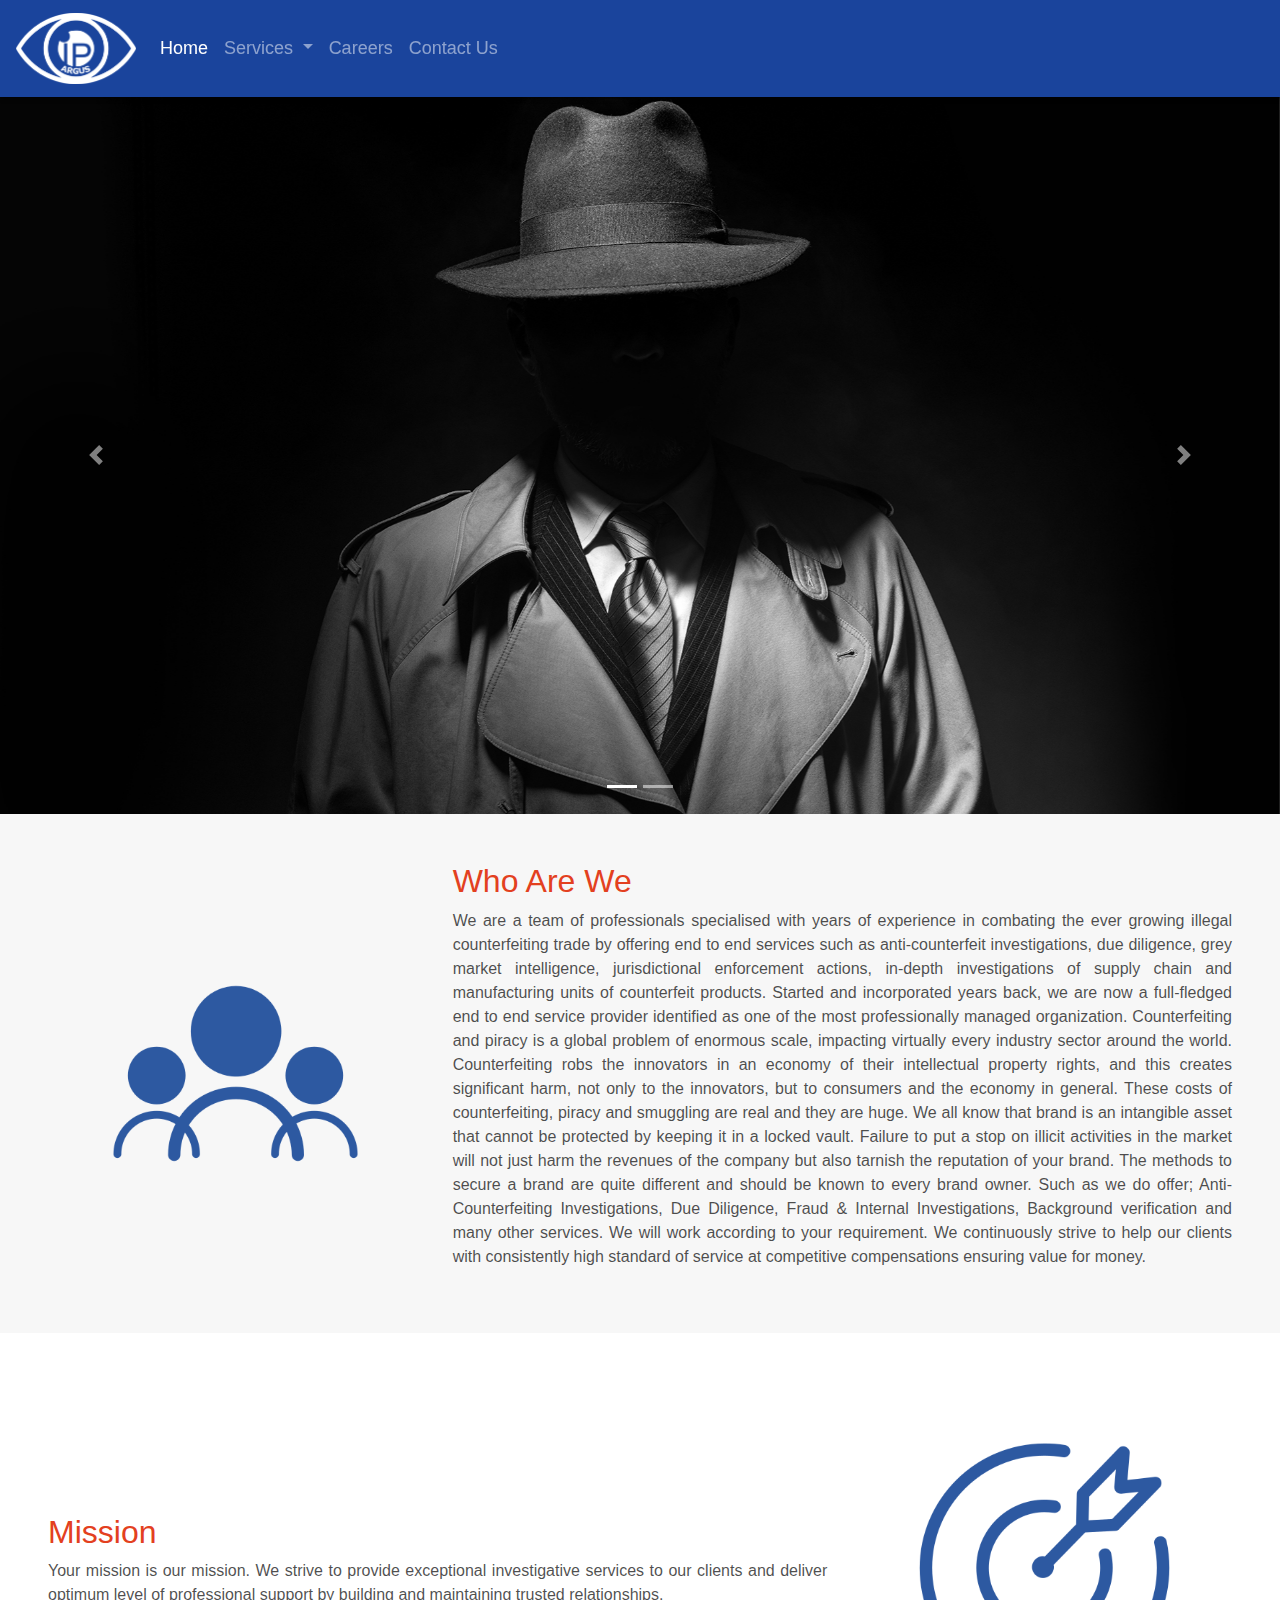
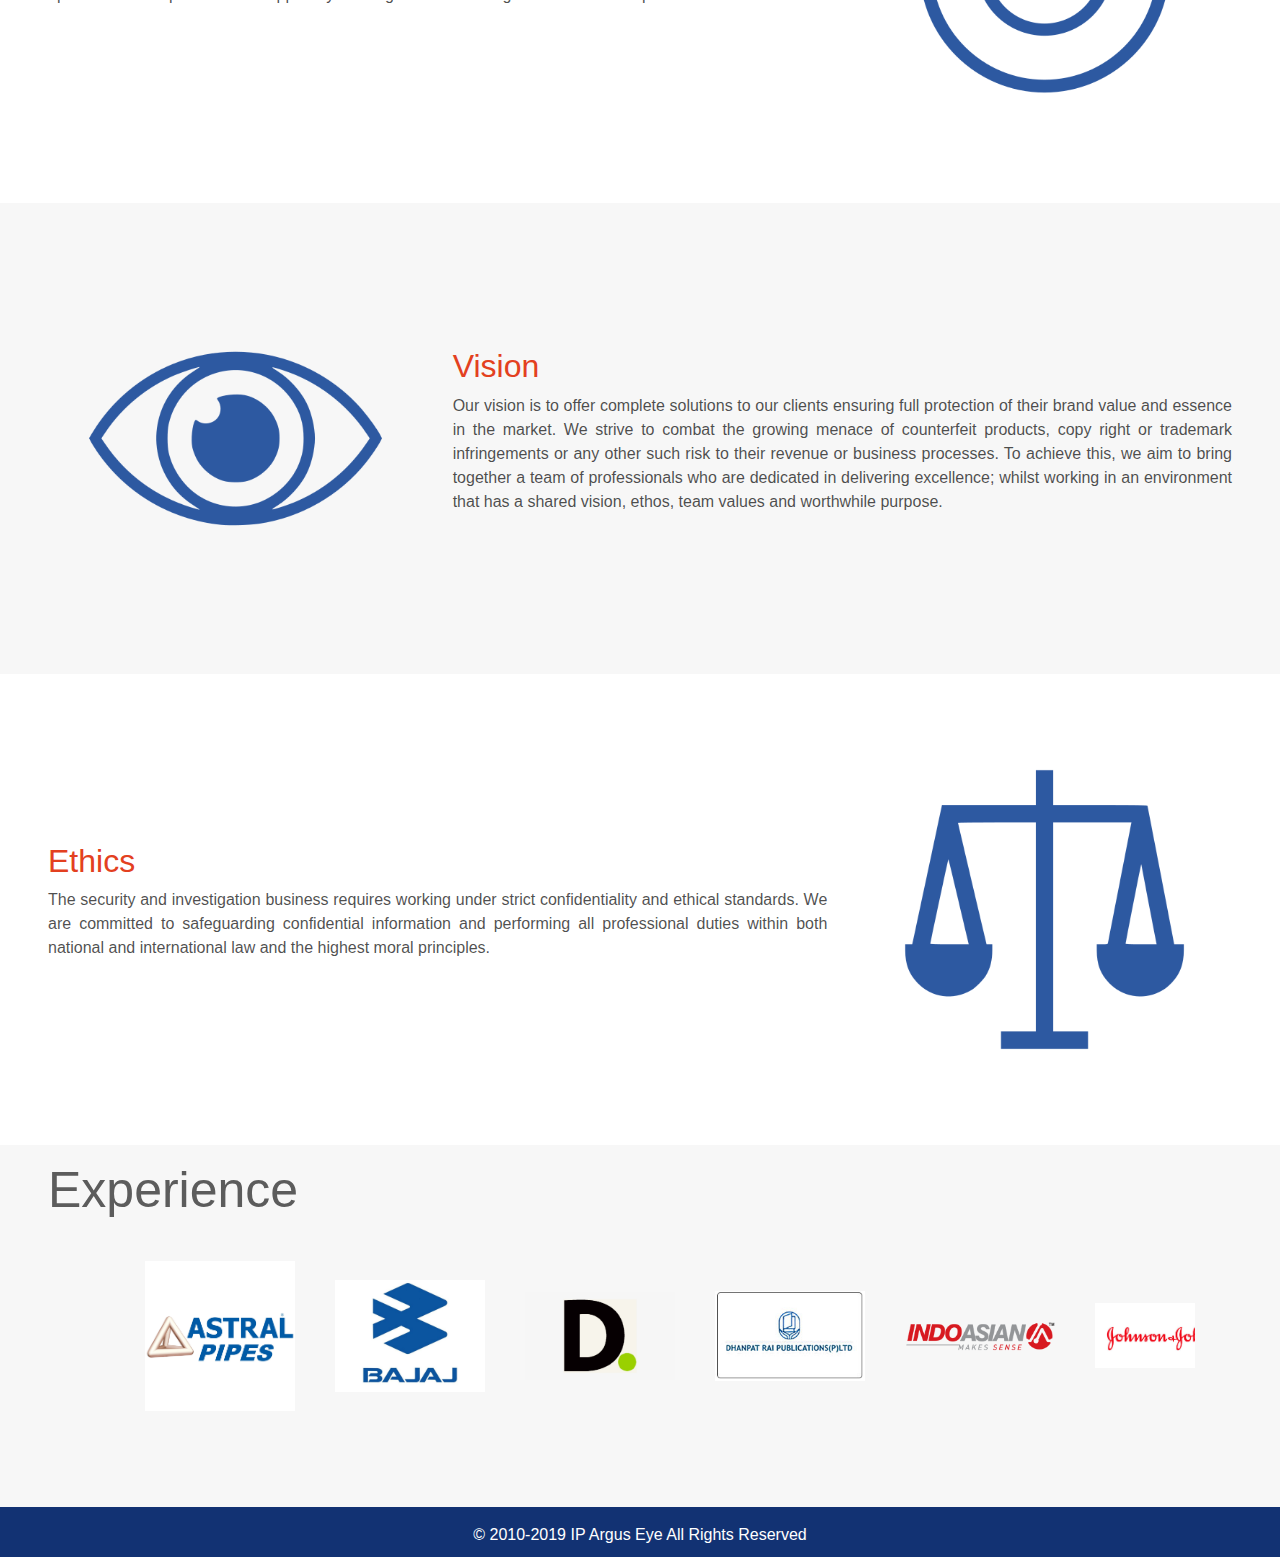
==== index.html @ c1783739 "Initialized" ====
<!DOCTYPE HTML>
<html>
    <head>
        <title>IP Argus Eye | Home</title>
        <meta name="viewport" content="width=device-width,initial-scale=1.0"/>
        <link rel="stylesheet" href="https://maxcdn.bootstrapcdn.com/bootstrap/4.0.0/css/bootstrap.min.css" integrity="sha384-Gn5384xqQ1aoWXA+058RXPxPg6fy4IWvTNh0E263XmFcJlSAwiGgFAW/dAiS6JXm" crossorigin="anonymous">
        <link rel="stylesheet" href="styles/index.css"/>
        <link href="styles/owl.theme.default.min.css" rel="stylesheet">
        <link href="styles/owl.carousel.min.css" rel="stylesheet">
    </head>
    <body>
        <header>
                <nav class="navbar navbar-expand-lg navbar-dark fixed-top" style="background:#1a449c">
                        <span class="navbar-brand" href="/" style="width: 120px">
                            <img class="w-100" src="images/logo.png"/>    
                        </span>
                        <button class="navbar-toggler" type="button" data-toggle="collapse" data-target="#navbarSupportedContent" aria-controls="navbarSupportedContent" aria-expanded="false" aria-label="Toggle navigation">
                          <span class="navbar-toggler-icon"></span>
                        </button>
                      
                        <div class="collapse navbar-collapse right" id="navbarSupportedContent">
                          <ul class="navbar-nav ">
                            <li class="nav-item active">
                              <a class="nav-link" href="/">Home <span class="sr-only">(current)</span></a>
                            </li>
                            <!-- <li class="nav-item">
                              <a class="nav-link" href="#">Link</a>
                            </li> -->
                            <li class="nav-item dropdown">
                              <a class="nav-link dropdown-toggle" href="#" id="navbarDropdown" role="button" data-toggle="dropdown" aria-haspopup="true" aria-expanded="false">
                                Services
                              </a>
                              <div class="dropdown-menu" aria-labelledby="navbarDropdown">
                                <a class="dropdown-item" href="services/brand-protection.html">Brand Protection</a>
                                <div class="dropdown-divider"></div>
                                <a class="dropdown-item" href="/services/due-diligence.html">Due Diligence</a>
                                <div class="dropdown-divider"></div>
                                <a class="dropdown-item" href="/services/fi-investigations.html">Fraud & Internal Investigation</a>
                                <div class="dropdown-divider"></div>
                                <a class="dropdown-item" href="/services/background-verification.html">Background Verification</a>
                                <div class="dropdown-divider"></div>
                                <a class="dropdown-item" href="/services/personal-investigation.html">Personal Investigation Services</a>
                                <!-- <div class="dropdown-divider"></div> -->
                              </div>
                            </li>
                            <li class="nav-item">
                              <a class="nav-link" href="careers.html">Careers</a>
                            </li>
                            <li class="nav-item">
                                    <a class="nav-link" href="contact.html">Contact Us</a>
                            </li>
                            <!-- <li class="nav-item">
                                    <a class="nav-link" href="#">Experience</a>
                            </li> -->
                          </ul>
                          
                        </div>
                </nav>  
                <div class="divider"></div>          
        </header>


        <div id="carouselExampleIndicators" class="carousel slide" data-ride="carousel">
                <ol class="carousel-indicators">
                  <li data-target="#carouselExampleIndicators" data-slide-to="0" class="active"></li>
                  <li data-target="#carouselExampleIndicators" data-slide-to="1"></li>
                  <!-- <li data-target="#carouselExampleIndicators" data-slide-to="2"></li> -->
                </ol>
                <div class="carousel-inner">
                  <div class="carousel-item active">
                    <img class="d-block w-100" src="images/slide_1.jpg" alt="First slide">
                  </div>
                  <div class="carousel-item">
                    <img class="d-block w-100" src="images/slide_2.jpg" alt="Second slide">
                  </div>
                  <!-- <div class="carousel-item">
                    <img class="d-block w-100" src="..." alt="Third slide">
                  </div> -->
                </div>
                <a class="carousel-control-prev" href="#carouselExampleIndicators" role="button" data-slide="prev">
                  <span class="carousel-control-prev-icon" aria-hidden="true"></span>
                  <span class="sr-only">Previous</span>
                </a>
                <a class="carousel-control-next" href="#carouselExampleIndicators" role="button" data-slide="next">
                  <span class="carousel-control-next-icon" aria-hidden="true"></span>
                  <span class="sr-only">Next</span>
                </a>
        </div>




        <div class="container-fluid p-5 " style="background:#f7f7f7">

            <div class="row">

                <div class="col-md-4 d-flex justify-content-center align-items-center">

                    <img class="w-100" src="images/persons.png"/>

                </div>

                <div class="col-md-8 ">
                    <h2 style="color:#e34020"> Who Are We</h2>
                    <p>We are a team of professionals specialised with years of experience in combating the ever growing illegal counterfeiting trade by offering end to end services such as anti-counterfeit investigations, due diligence, grey market intelligence, jurisdictional enforcement actions, in-depth investigations of supply chain and manufacturing units of counterfeit products. Started and incorporated years back, we are now a full-fledged end to end service provider identified as one of the most professionally managed organization. Counterfeiting and piracy is a global problem of enormous scale, impacting virtually every industry sector around the world. Counterfeiting robs the innovators in an economy of their intellectual property rights, and this creates significant harm, not only to the innovators, but to consumers and the economy in general. These costs of counterfeiting, piracy and smuggling are real and they are huge. We all know that brand is an intangible asset that cannot be protected by keeping it in a locked vault. Failure to put a stop on illicit activities in the market will not just harm the revenues of the company but also tarnish the reputation of your brand. The methods to secure a brand are quite different and should be known to every brand owner. Such as we do offer; Anti-Counterfeiting Investigations, Due Diligence, Fraud & Internal Investigations, Background verification and many other services. We will work according to your requirement. We continuously strive to help our clients with consistently high standard of service at competitive compensations ensuring value for money.</p>
                </div>

            </div>

        </div>


        <div class="container-fluid p-5">

                <div class="row">
                    
                        <div class="col-md-4 d-flex justify-content-center align-items-center order-2">
    
                                <img class="w-100" src="images/mission.png"/>
            
                            </div>
        
    
                    <div class="col-md-8 d-flex justify-content-center flex-column order-2 order-sm-1">
                        <h2 style="color:#e34020">Mission</h2>
                        <p>Your mission is our mission. We strive to provide exceptional investigative services to our clients and deliver optimum level of professional support by building and maintaining trusted relationships.</p>
                    </div>
        

                </div>
    
            </div>






        <div class="container-fluid p-5" style="background:#f7f7f7">

                <div class="row">
                    
                        <div class="col-md-4 d-flex justify-content-center align-items-center">
    
                                <img class="w-100" src="images/vision.png"/>
            
                            </div>
    
                    <div class="col-md-8 d-flex justify-content-center  flex-column ">
                        <h2 style="color:#e34020">Vision</h2>
                        <p>Our vision is to offer complete solutions to our clients ensuring full protection of their brand value and essence in the market. We strive to combat the growing menace of counterfeit products, copy right or trademark infringements or any other such risk to their revenue or business processes. To achieve this, we aim to bring together a team of professionals who are dedicated in delivering excellence; whilst working in an environment that has a shared vision, ethos, team values and worthwhile purpose.</p>
                    </div>
                    

                   
    

                </div>
    
            </div>
    


            

            
                <div class="container-fluid p-5">

                        <div class="row">
                            
                                <div class="col-md-4 d-flex justify-content-center align-items-center order-2">
            
                                        <img class="w-100" src="images/ethics.png"/>
                    
                                    </div>
                
            
                            <div class="col-md-8 d-flex justify-content-center flex-column order-2 order-sm-1">
                                <h2 style="color:#e34020">Ethics</h2>
                                <p>The security and investigation business requires working under strict confidentiality and ethical standards. We are committed to safeguarding confidential information and performing all professional duties within both national and international law and the highest moral principles.                                    </p>
                            </div>
                
        
                        </div>
            
                    </div>
                    
                    <div class="experience-container">

                    <h1 class="px-5">Experience</h1>
                    
                    <div class=" container mb-5">


                        <div class="d-flex experience">

                            <div class="img-container d-flex justify-content-center align-items-center">

                                <img src="/images/clients/Astral Pipes.jpg"/>

                            </div>


                            <div class="img-container d-flex justify-content-center align-items-center">
                                <img src="/images/clients/Bajaj.jpg"/>
                            </div>

                            <div class="img-container d-flex justify-content-center align-items-center">
                                <img src="/images/clients/Deloitte.png"/>
                            </div>

                            <div class="img-container d-flex justify-content-center align-items-center">
                                <img src="/images/clients/Dhanpatrai publication_logo.jpg"/>
                            </div>

                            <div class="img-container d-flex justify-content-center align-items-center">
                                <img src="/images/clients/Indo Asian.png"/>
                            </div>

                            <div class="img-container d-flex justify-content-center align-items-center">
                                    <img src="/images/clients/Johnson & Johnson.jpg"/>
                            </div>
                            
                            <div class="img-container d-flex justify-content-center align-items-center">
                                    <img src="/images/clients/Oxford.jpg"/>
                            </div>

                            <div class="img-container d-flex justify-content-center align-items-center">

                                    <img src="/images/clients/Pearson education.png"/>

                            </div>
                            
                            <div class="img-container d-flex justify-content-center align-items-center">
                                <img src="/images/clients/Usha.jpg"/>
                            </div>
                            <div class="img-container d-flex justify-content-center align-items-center">
                                <img src="/images/clients/Walt disney.jpg"/>
                            </div>
                            <div class="img-container d-flex justify-content-center align-items-center">
                                <img src="/images/clients/epson.png"/>
                            </div>
                            <div class="img-container d-flex justify-content-center align-items-center">

                                <img src="/images/clients/kalinga-wires.jpg"/>

                                </div>

                                <div class="img-container d-flex justify-content-center align-items-center">
                                <img src="/images/clients/legrand.png"/>
                            </div>
                            <div class="img-container d-flex justify-content-center align-items-center">
                            <img src="/images/clients/pfizer.jpg"/>
                            </div>
                            <div class="img-container d-flex justify-content-center align-items-center">
                            <img src="/images/clients/spectrum books publishers_logo.gif"/>
                            </div>
                            <div class="img-container d-flex justify-content-center align-items-center">
                            <img src="/images/clients/tata.png"/>
                            </div>

                        </div>



                    </div>
                
                    </div>


                        <footer class="page-footer font-small blue mb-0 py-3" style="color:white">

                                <!-- Copyright -->
                                <div class="footer-copyright text-center ">© 2010-2019 IP Argus Eye All Rights Reserved
    
                                </div>
                                <!-- Copyright -->
                              
                              </footer>
                              <!-- Footer -->


        <script src="https://code.jquery.com/jquery-3.2.1.slim.min.js" integrity="sha384-KJ3o2DKtIkvYIK3UENzmM7KCkRr/rE9/Qpg6aAZGJwFDMVNA/GpGFF93hXpG5KkN" crossorigin="anonymous"></script>
        <script src="https://cdnjs.cloudflare.com/ajax/libs/popper.js/1.12.9/umd/popper.min.js" integrity="sha384-ApNbgh9B+Y1QKtv3Rn7W3mgPxhU9K/ScQsAP7hUibX39j7fakFPskvXusvfa0b4Q" crossorigin="anonymous"></script>
        <script src="https://maxcdn.bootstrapcdn.com/bootstrap/4.0.0/js/bootstrap.min.js" integrity="sha384-JZR6Spejh4U02d8jOt6vLEHfe/JQGiRRSQQxSfFWpi1MquVdAyjUar5+76PVCmYl" crossorigin="anonymous"></script>
        <script src="scripts/owl.carousel.min.js"></script>

    </body>
</html>
---- styles/index.css ----
*{
    font-family: Arial, Helvetica, sans-serif;
}


footer{
    background:#123273;
    height: 50px;
}


div p{
    color:rgba(0,0,0,.7);   
    text-align: justify;
}

.divider{
    height:95px;
}

nav{
    font-size: 18px;
    box-shadow: 0px 0px 5px 0.5px black;
}

.experience-container img{
    width:150px;
    height: auto;
}


.experience-container{
    background:#f7f7f7;
    padding: 15px 0px;
}


.experience-container h1{
    font-size:50px;
    color:#5c5c5c;
}

.experience{
    padding: 20px 40px;
    flex-wrap: nowrap;
    overflow: hidden;
    overflow-x:scroll; 
}


.experience .img-container{
    margin:0px 20px;
}
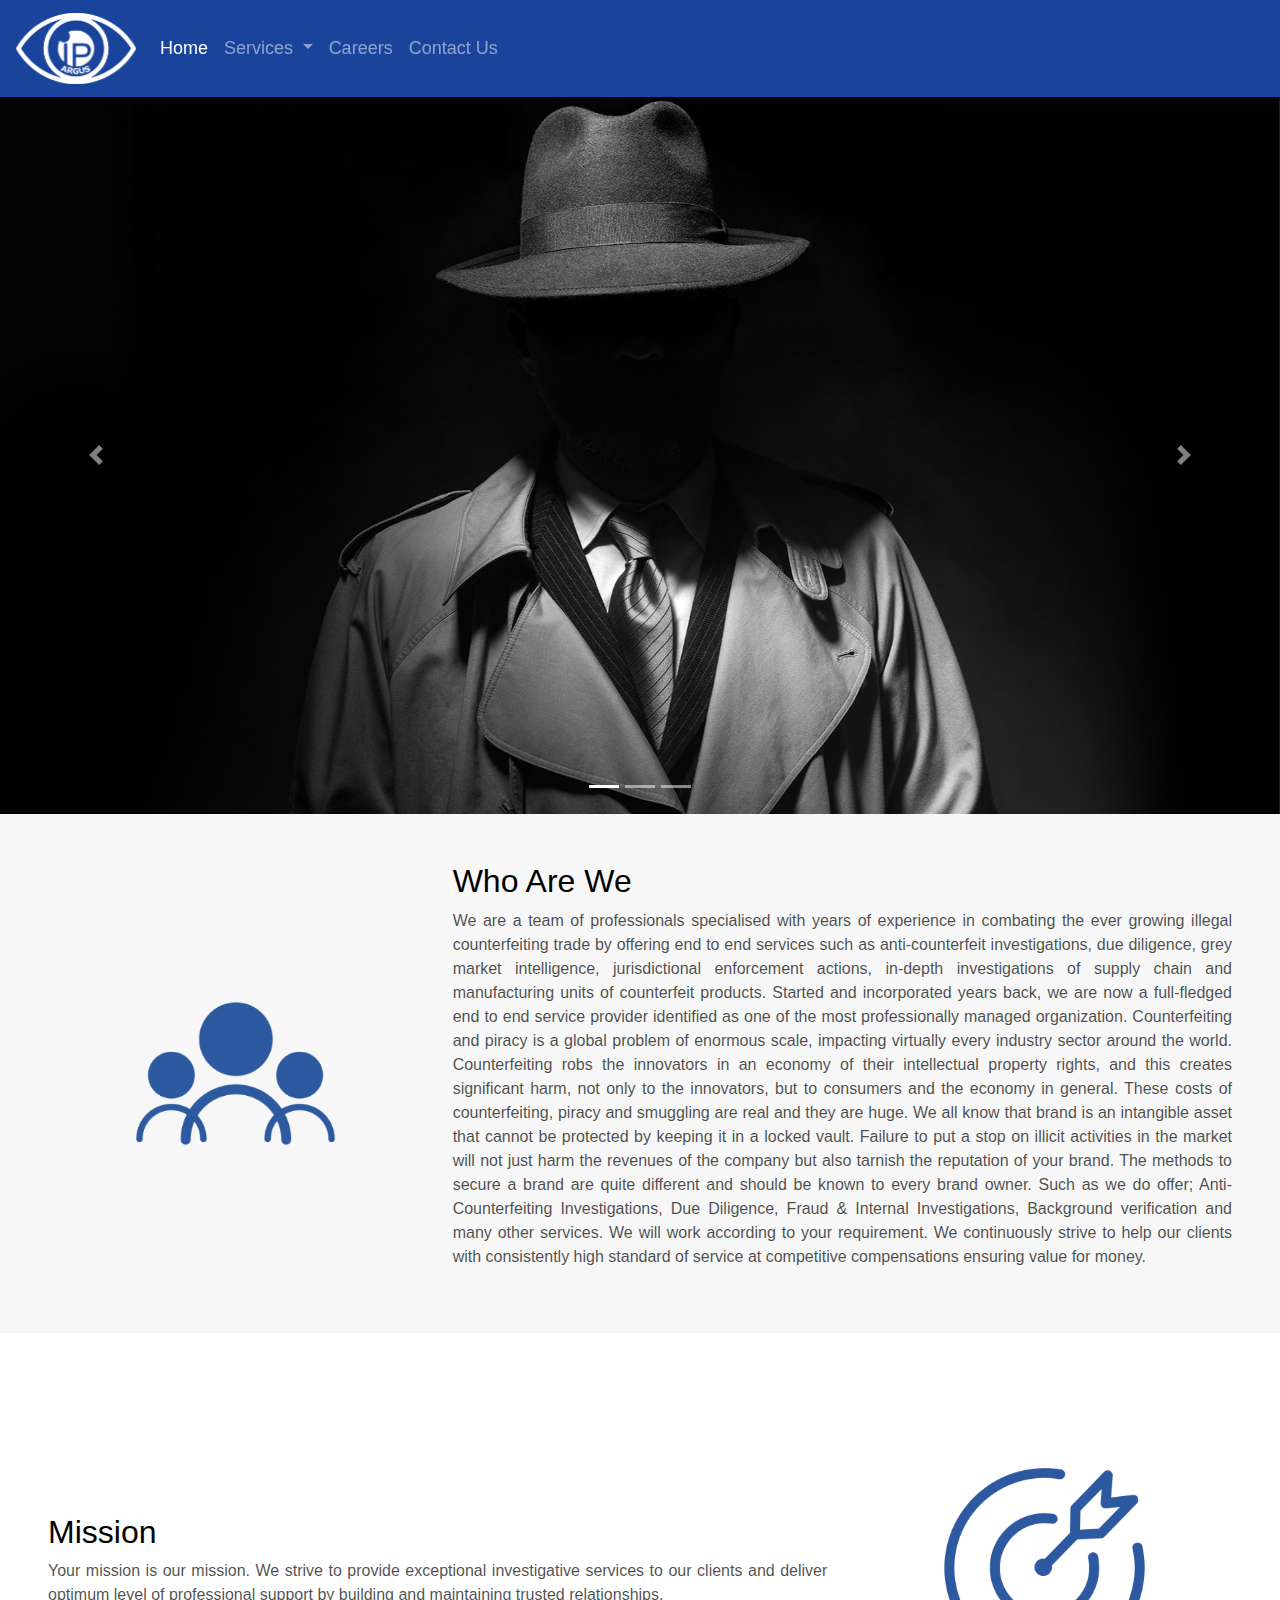
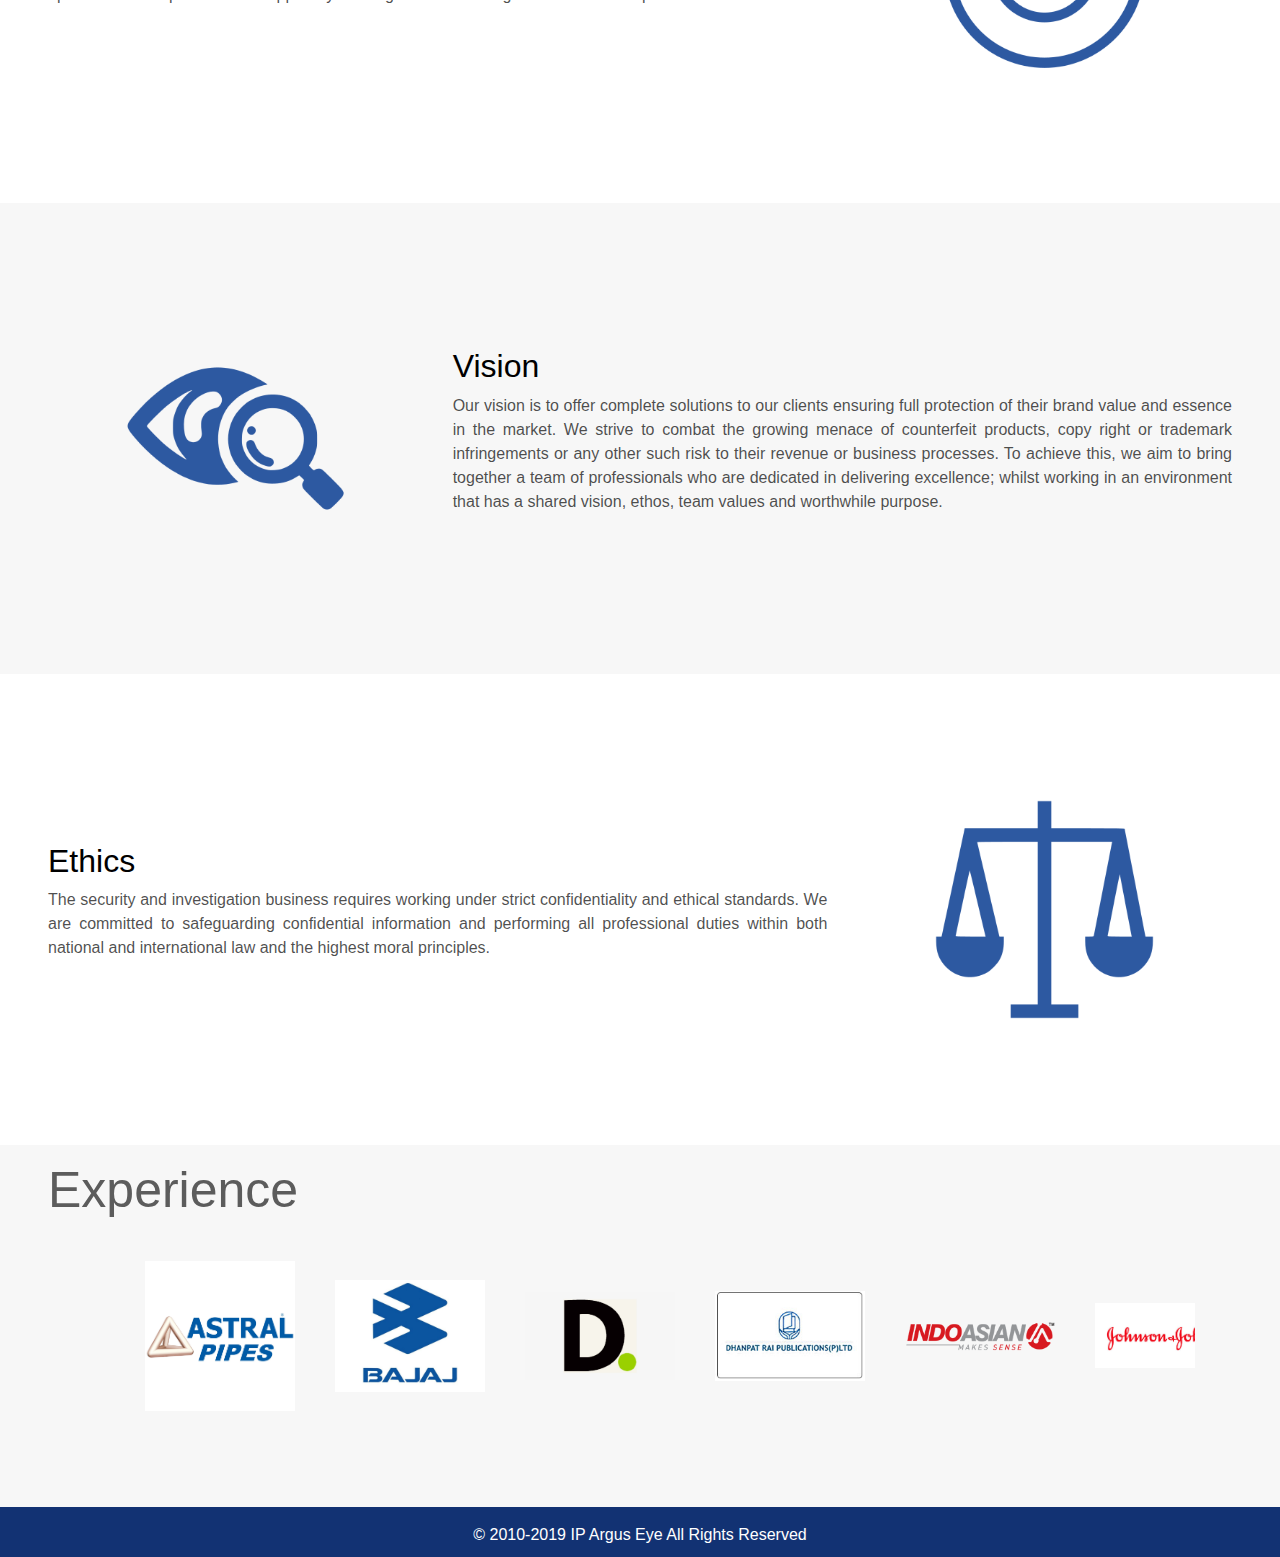
==== commit f47685e8: "color changed" ====
--- a/index.html
+++ b/index.html
@@ -64,7 +64,7 @@
                 <ol class="carousel-indicators">
                   <li data-target="#carouselExampleIndicators" data-slide-to="0" class="active"></li>
                   <li data-target="#carouselExampleIndicators" data-slide-to="1"></li>
-                  <!-- <li data-target="#carouselExampleIndicators" data-slide-to="2"></li> -->
+                  <li data-target="#carouselExampleIndicators" data-slide-to="2"></li>
                 </ol>
                 <div class="carousel-inner">
                   <div class="carousel-item active">
@@ -73,9 +73,9 @@
                   <div class="carousel-item">
                     <img class="d-block w-100" src="images/slide_2.jpg" alt="Second slide">
                   </div>
-                  <!-- <div class="carousel-item">
-                    <img class="d-block w-100" src="..." alt="Third slide">
-                  </div> -->
+                  <div class="carousel-item">
+                    <img class="d-block w-100" src="images/slide_3.jpg" alt="Third slide">
+                  </div>
                 </div>
                 <a class="carousel-control-prev" href="#carouselExampleIndicators" role="button" data-slide="prev">
                   <span class="carousel-control-prev-icon" aria-hidden="true"></span>
@@ -101,7 +101,7 @@
                 </div>
 
                 <div class="col-md-8 ">
-                    <h2 style="color:#e34020"> Who Are We</h2>
+                    <h2 style="color:black"> Who Are We</h2>
                     <p>We are a team of professionals specialised with years of experience in combating the ever growing illegal counterfeiting trade by offering end to end services such as anti-counterfeit investigations, due diligence, grey market intelligence, jurisdictional enforcement actions, in-depth investigations of supply chain and manufacturing units of counterfeit products. Started and incorporated years back, we are now a full-fledged end to end service provider identified as one of the most professionally managed organization. Counterfeiting and piracy is a global problem of enormous scale, impacting virtually every industry sector around the world. Counterfeiting robs the innovators in an economy of their intellectual property rights, and this creates significant harm, not only to the innovators, but to consumers and the economy in general. These costs of counterfeiting, piracy and smuggling are real and they are huge. We all know that brand is an intangible asset that cannot be protected by keeping it in a locked vault. Failure to put a stop on illicit activities in the market will not just harm the revenues of the company but also tarnish the reputation of your brand. The methods to secure a brand are quite different and should be known to every brand owner. Such as we do offer; Anti-Counterfeiting Investigations, Due Diligence, Fraud & Internal Investigations, Background verification and many other services. We will work according to your requirement. We continuously strive to help our clients with consistently high standard of service at competitive compensations ensuring value for money.</p>
                 </div>
 
@@ -122,7 +122,7 @@
         
     
                     <div class="col-md-8 d-flex justify-content-center flex-column order-2 order-sm-1">
-                        <h2 style="color:#e34020">Mission</h2>
+                        <h2 style="color:black">Mission</h2>
                         <p>Your mission is our mission. We strive to provide exceptional investigative services to our clients and deliver optimum level of professional support by building and maintaining trusted relationships.</p>
                     </div>
         
@@ -147,7 +147,7 @@
                             </div>
     
                     <div class="col-md-8 d-flex justify-content-center  flex-column ">
-                        <h2 style="color:#e34020">Vision</h2>
+                        <h2 style="color:black">Vision</h2>
                         <p>Our vision is to offer complete solutions to our clients ensuring full protection of their brand value and essence in the market. We strive to combat the growing menace of counterfeit products, copy right or trademark infringements or any other such risk to their revenue or business processes. To achieve this, we aim to bring together a team of professionals who are dedicated in delivering excellence; whilst working in an environment that has a shared vision, ethos, team values and worthwhile purpose.</p>
                     </div>
                     
@@ -176,7 +176,7 @@
                 
             
                             <div class="col-md-8 d-flex justify-content-center flex-column order-2 order-sm-1">
-                                <h2 style="color:#e34020">Ethics</h2>
+                                <h2 style="color:black">Ethics</h2>
                                 <p>The security and investigation business requires working under strict confidentiality and ethical standards. We are committed to safeguarding confidential information and performing all professional duties within both national and international law and the highest moral principles.                                    </p>
                             </div>
                 
